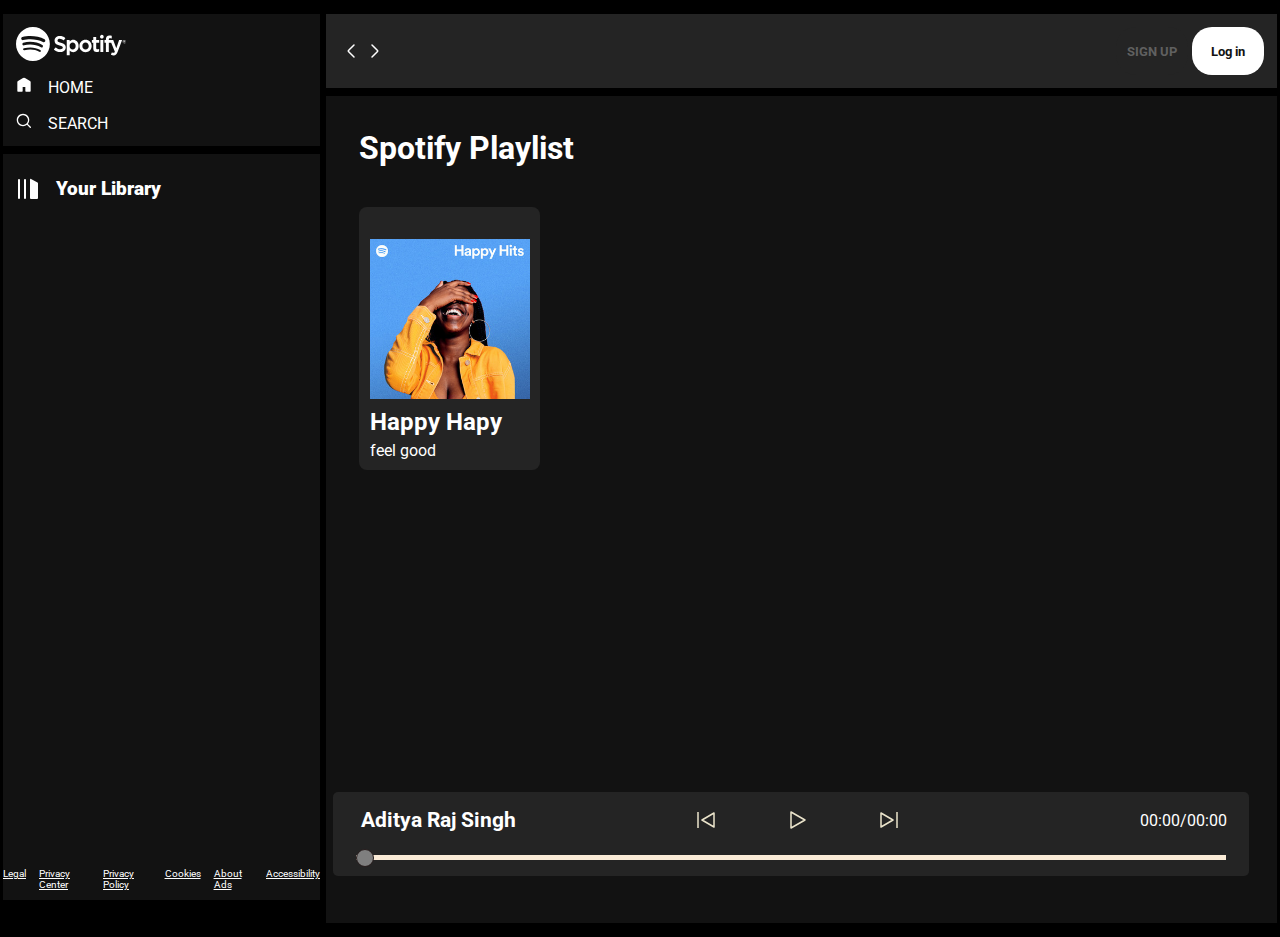
==== index.html @ c0765231 "Add files via upload" ====
<!DOCTYPE html>
<html lang="en">
<head>
    <meta charset="UTF-8">
    <meta name="viewport" content="width=device-width, initial-scale=1.0">
    <title>Document</title>
    <link rel="stylesheet" href="style.css">
    <link rel="stylesheet" href="utility.css">
</head>
<body>  
    <div class="main">
        <div class="right p1">
            <div class="home bg-grey m1" >
                <img width="110" class="invert" src="img/logo.svg" alt="">
                <ul>
                    <li><img class="invert" src="img/home.svg" alt="">HOME</li>
                    <li><img class="invert" src="img/search.svg" alt="">SEARCH</li>
                </ul>
            </div>
            <div class="library bg-grey m1">
                <div class="heading">
                    <img class="invert" src="img/playlist.svg" alt="">
                    Your Library
                </div>
                <div class="songs">
                    
                    <div class="footer">
                        <div><a href="https://www.spotify.com/jp/legal/"><span>Legal</span></a></div>
                        <div><a href="https://www.spotify.com/jp/privacy/"><span>Privacy Center</span></a></div>
                        <div><a href="https://www.spotify.com/jp/legal/privacy-policy/"><span>Privacy Policy</span></a>
                        </div>
                        <div><a href="https://www.spotify.com/jp/legal/cookies-policy/"><span>Cookies</span></a></div>
                        <div><a href="https://www.spotify.com/jp/legal/privacy-policy/#s3"><span>About Ads</span></a></div>
                        <div><a href="https://www.spotify.com/jp/accessibility/"><span>Accessibility</span></a></div>
                    </div>
                </div>
            </div>
        </div>
        <div class="left p1">
            <div class="header m1" >  
                <div class="buttonsright">
                    <p><img class="invert hamburger" src="img/hamburger.svg" alt=""></p>
                    <svg width="24" height="24" viewBox="0 0 24 24" fill="none" xmlns="http://www.w3.org/2000/svg">
                        <path
                            d="M15 6L9.70711 11.2929C9.37377 11.6262 9.20711 11.7929 9.20711 12C9.20711 12.2071 9.37377 12.3738 9.70711 12.7071L15 18"
                            stroke="#ffffff" stroke-width="1.5" stroke-linecap="round" stroke-linejoin="round" />
                    </svg>
                    <svg width="24" height="24" viewBox="0 0 24 24" fill="none" xmlns="http://www.w3.org/2000/svg">
                        <path
                            d="M9 18L14.2929 12.7071C14.6262 12.3738 14.7929 12.2071 14.7929 12C14.7929 11.7929 14.6262 11.6262 14.2929 11.2929L9 6"
                            stroke="#ffffff" stroke-width="1.5" stroke-linecap="round" stroke-linejoin="round" />
                    </svg>
                </div>
                <div class="buttonsleft">
                    <button id="signup"> SIGN UP
                        <!-- <a href="login.html">Sign up</a> -->
                    </button>
                    <button id="login">Log in</button>
                </div>
            </div>
            <div class="playlists bg-grey m1" >  
                <span style="display: block; padding: 20px;"><h1>Spotify Playlist</h1></span>
                <div class="playlistscontainer">
                    <div class="playlistcard">
                        <div class="playlistplaybtn">
                            <svg width="44" height="44" viewBox="0 0 24 24" fill="none" xmlns="http://www.w3.org/2000/svg" style=" border-radius: 50%;">
                                <circle cx="12" cy="12" r="11" fill="#4be819"/> <!-- Light green fill -->
                                <path d="M9 17V7L17 12L9 17Z" fill="black"/>
                            </svg>
                        </div>
                        <img src="img/cover.jpg" alt="">
                        <h2>Happy Hapy</h2>
                        <p>feel good </p>
                    </div>
                    
                    
                </div>
                    <div class="playbar" >
                        <div class="upperplaybar">
                            <div class="songinfoname">
                                Aditya Raj Singh
                            </div>
                            <div class="songbuttons" >
                                <img id="prevsong" src="img/prevsong.svg" alt="">
                                <img id="playsong" src="img/play.svg" alt="">
                                <img id="nextsong" src="img/nextsong.svg" alt="">
                            </div>
                            <div class="volumecontroller">
                                00:00/00:00
                            </div>
                        </div>
                        <div class="seekbar" style="display: inline-block;">
                            <p id="runningseekbar" style=""></p>
                            <div class="circle"></div>
                        </div>
                    </div>
            </div>
        </div>
    </div>
    <script src="script.js"></script>
</body>
</html>
---- style.css ----
@import url('https://fonts.googleapis.com/css2?family=Lato:wght@700&family=Roboto:ital,wght@0,100;0,300;0,400;0,500;0,700;0,900;1,100;1,300;1,400;1,500;1,700;1,900&display=swap');


*{
    margin: 0;padding: 0;
    color: white;
    font-family: 'Roboto', sans-serif;
}
body{
    background-color: black;
}
.main{
    display: flex;
}
.right{
    width: 25vw ;
}
.home li img {
    height: 1rem;
    margin-top: 1rem;
    margin-right: 1rem;
}   
.home{
    display: flex;
    flex-direction: column;
}
li{
    list-style: none;
}
.heading{
    display: flex;
    align-items: center;
    margin: 10px 0 10px 0;
    font-weight: 900;
    font-size: larger;
}
.library  img {
    height: 1.5rem;
    margin-right: 1rem;
}
.left{
    width: 75vw;
}
.songs{
    display: flex;
    flex-direction: column;
    gap: 1rem;
    margin: 20px 0 10px 0;
    max-height: 65vh;
    overflow-y: scroll;
    align-items: center;
}
.library{
    height: 80vh;
    position: relative;
}
.songname{
    font-size: larger;
    font-weight: 400;
    color: white;
}
.card span{
    color: inherit;
}
.artistname{
    color: inherit;
    font-size: smaller;
    font-weight: bold;
}
.card{
    background-color: #242424;
    color: #666666;
    display: flex;
    width: 90%;
    justify-content: space-between;
    padding: 0.5rem;
    border-radius: 6px;
    min-height: 3rem;
    align-items: center;
    border: 1px solid #464646f0;
    transition: .6s all ease;
}
.card:hover{
    background-color: #404040;
    color: #9f9f9f;
    height: 1.1em;
    width: 92%;
}
.card span{
    flex-grow: 2;
}

.footer {
    display: flex;
    font-size: 10px;
    color: grey;
    gap: 13px;
    position: absolute;
    bottom: 0;
    padding: 10px 0;
}

.left{
    width: 75vw;
}
.left .header{
    background-color: #242424;
    display: flex;
    justify-content: space-between;
    align-items: center;
}
.buttonsright{
    display: flex;
}
.buttonsright  p{
    position: absolute;
    display: none;
}

button {
    background-color: #242424;
    font-size: .8rem;
    color: rgb(96, 96, 96);
    font-weight: bold;
    border: none;
    border-radius: 20px;
    height: 3rem;
    width: 4.5rem;
}

#signup:hover{
    font-size: .95em;
    color: #c2c2c2;
    font-weight: bolder;
}
#login:hover{
    font-size: .95em;
    font-weight: bolder;
    color: #000;
}
#login{
    background-color: #fff;
    color: #121212;
}

.playlists{
    min-height: 89vh;
    position: relative;
}
.playlistcard{
    border-radius: 8px;
    width: 10rem;
    padding: 27px 10px 10px 11px;
    background-color: #242424;
    position: relative;
}
.playlistscontainer{
    max-height: 70vh;
    display: flex;
    flex-wrap: wrap;
    row-gap: 10px;
    column-gap: 3px;
    padding: 20px;
    overflow-y: scroll;
}
.playlistcard img{
    width: 100%;
}
.playlistplaybtn{
    position: absolute;
    bottom: 76px;
    right: 20px;
    border: none;
    opacity: 0;
    transition: 1s all ease-in-out;
}
.playlistcard > *{
    padding-top: 5px;
}

.upperplaybar{
    display: flex;
    width: 70vw;
    align-items: center;
    justify-content: space-between;

}
.playbar{
    overflow: hidden;
    padding: 2px 10px;
    position: fixed;
    bottom: 1.5rem;
    border-radius: 5px;
    height: 5rem;
    width: 70vw;
    left: 26vw;
    background-color: #242424;
    display: flex;
    flex-flow: column;
    align-items: center;
    justify-content: center;
    justify-content: space-evenly;
    row-gap: 8px;
}
.volumecontroller{
    margin-right: 12px;
}
.songinfoname{
    margin-left: 18px;
    font-size: 1.3rem;
    font-weight: bolder;
}
.songbuttons{
    width: 30%;
    display: flex;
    justify-content: space-around;
    position: absolute;
    left: 25.6vw;
    filter: invert(1);
}
#runningseekbar{
    background-color: antiquewhite; 
    transition: width 0.05s ease;
    height: 100%;
}
.seekbar{
    width: 68vw;
    background-color: rgb(67, 66, 63);  
    height: 5px;
    border-radius: 10px;
    position: relative;
    cursor: pointer;
}
.circle{
    height: 16px;
    width: 16px;
    border-radius: 50%;
    position: absolute;
    top: -6px;
    /* left can go up tp 68 vw  */
    left: 0vw;
    color: #261c1c;
    background-color: rgb(127, 127, 127);
    border: 1px solid;
    transition: .05s all ease;
}

@media (max-width: 1000px) {
    .right{
        display: none;
        width: 60vw;
    }
    .left{
        width: 100vw;
    }
    .playbar{
        width: 88vw;
        left:5vw;
        
    }
    .upperplaybar{
        width:100%
    }
    .songinfoname{
        margin: 0;
        font-size: 1rem;
    }
    .seekbar{
        width: 97%;
    }
    .songbuttons{
        width: 18%;
        display: flex;
        justify-content: space-between;
        position: absolute;
        left: 35.6vw;
        filter: invert(1);
    }
    .buttonsright p{
        position: relative;
        display: inline;
    }
}

@media (max-width: 650px) {
    .playbar{
        padding-bottom: 40px;
    }
    .buttonsright p{
        position: relative;
        display: inline;
    }
    .songbuttons{
        width: 65%;
        display: flex;
        justify-content: space-around;
        position: absolute;
        left: 17.6vw;
        bottom: 15px;
        filter: invert(1);
    }
    .right{
        width: 60vw;
    }
    
}
---- utility.css ----
.bg-grey{
    background-color: #121212;
}
.invert{
    filter: invert(1);
}
.p1{
    padding: 6px 3px;
}
.m1{
    padding: 13px;
    margin: .5rem 0;
}

/* Scrollbar Styles */
::-webkit-scrollbar {
    width: 13px; /* Width of the scrollbar */
}

::-webkit-scrollbar-track {
    background: #121212; /* Track color */
}

::-webkit-scrollbar-thumb {
    background-color: #242424; /* Thumb color */
    border-radius: 50px; /* Rounded corners on the thumb */
    border: 3px solid #121212; /* Border color around the thumb */
}

::-webkit-scrollbar-thumb:hover {
    background-color: #777; /* Hover color for the thumb */
}
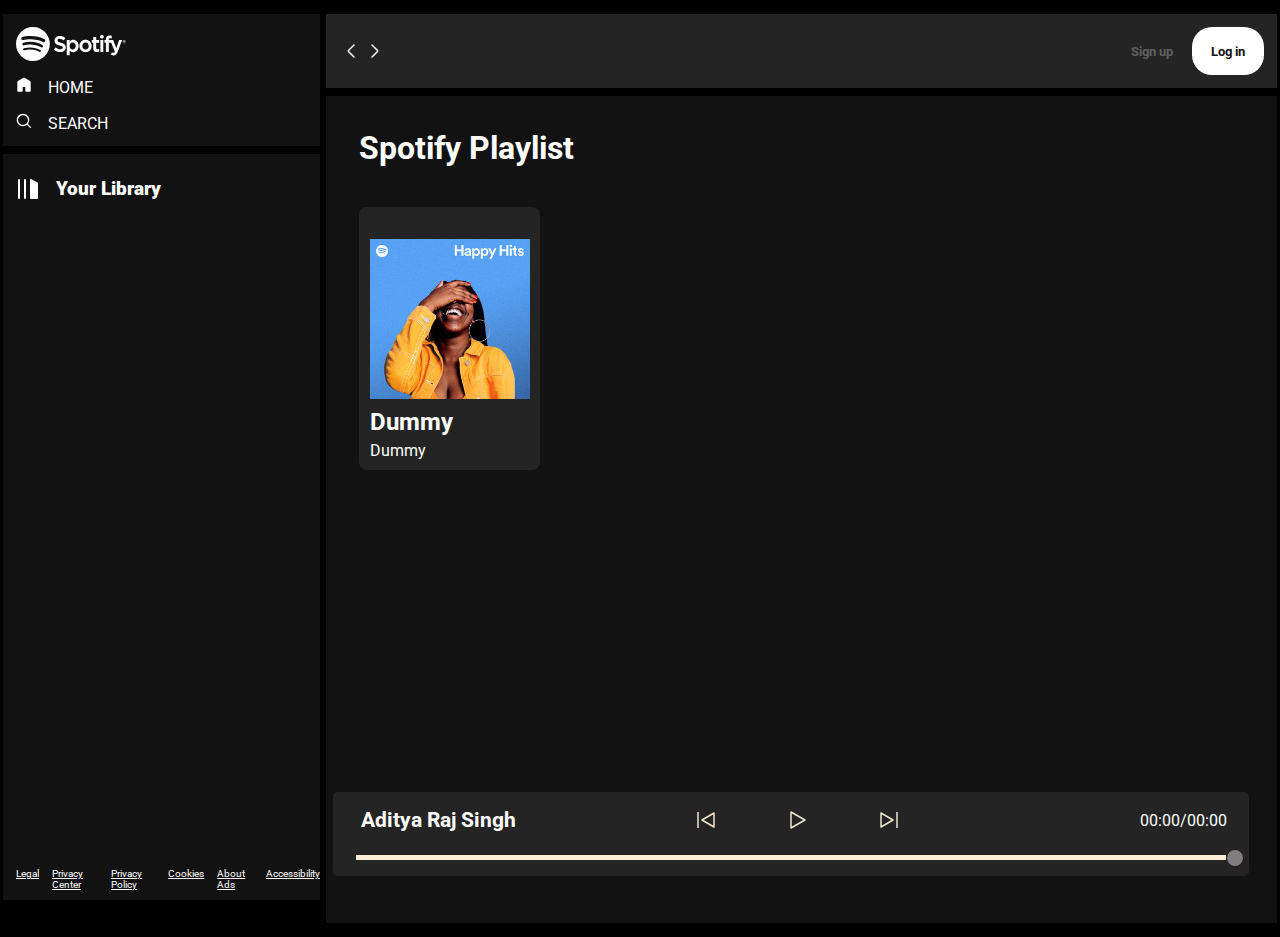
==== commit 3cfb97f2: "Add files via upload" ====
--- a/index.html
+++ b/index.html
@@ -11,6 +11,7 @@
     <div class="main">
         <div class="right p1">
             <div class="home bg-grey m1" >
+                <img class="invert closebutton" src="img/close.svg" alt="">
                 <img width="110" class="invert" src="img/logo.svg" alt="">
                 <ul>
                     <li><img class="invert" src="img/home.svg" alt="">HOME</li>
@@ -23,6 +24,7 @@
                     Your Library
                 </div>
                 <div class="songs">
+                </div>
                     
                     <div class="footer">
                         <div><a href="https://www.spotify.com/jp/legal/"><span>Legal</span></a></div>
@@ -33,7 +35,6 @@
                         <div><a href="https://www.spotify.com/jp/legal/privacy-policy/#s3"><span>About Ads</span></a></div>
                         <div><a href="https://www.spotify.com/jp/accessibility/"><span>Accessibility</span></a></div>
                     </div>
-                </div>
             </div>
         </div>
         <div class="left p1">
@@ -52,10 +53,11 @@
                     </svg>
                 </div>
                 <div class="buttonsleft">
-                    <button id="signup"> SIGN UP
-                        <!-- <a href="login.html">Sign up</a> -->
-                    </button>
-                    <button id="login">Log in</button>
+                    
+                        <a style="text-decoration: none;" href="signup.html"><button id="signup"> Sign up
+                    </button></a>
+                        <a style="text-decoration: none;" href="signup.html"><button id="login"> Log in
+                    </button></a>
                 </div>
             </div>
             <div class="playlists bg-grey m1" >  
@@ -69,8 +71,8 @@
                             </svg>
                         </div>
                         <img src="img/cover.jpg" alt="">
-                        <h2>Happy Hapy</h2>
-                        <p>feel good </p>
+                        <h2>Dummy</h2>
+                        <p>Dummy </p>
                     </div>
                     
                     
@@ -90,13 +92,13 @@
                             </div>
                         </div>
                         <div class="seekbar" style="display: inline-block;">
-                            <p id="runningseekbar" style=""></p>
+                            <p id="runningseekbar" ></p>
                             <div class="circle"></div>
                         </div>
                     </div>
             </div>
         </div>
     </div>
-    <script src="script.js"></script>
+    <script src="scripts.js"></script>
 </body>
 </html>--- a/style.css
+++ b/style.css
@@ -23,6 +23,13 @@
 .home{
     display: flex;
     flex-direction: column;
+    position: relative;
+}
+.closebutton{
+    height: 3rem;
+    position: absolute;
+    right: 16px;
+    display: none;
 }
 li{
     list-style: none;
@@ -153,11 +160,12 @@
     padding: 27px 10px 10px 11px;
     background-color: #242424;
     position: relative;
+    transition: 1s all ease;
 }
 .playlistscontainer{
     max-height: 70vh;
     display: flex;
-    flex-wrap: wrap;
+    flex-flow: wrap;
     row-gap: 10px;
     column-gap: 3px;
     padding: 20px;
@@ -168,11 +176,18 @@
 }
 .playlistplaybtn{
     position: absolute;
-    bottom: 76px;
+    bottom: 36px;
     right: 20px;
     border: none;
     opacity: 0;
-    transition: 1s all ease-in-out;
+    transition: 1s all ease;
+}
+.playlistcard:hover .playlistplaybtn{
+    bottom: 76px;
+    opacity: 1;
+}
+.playlistcard:hover{
+    background-color:  #404040;
 }
 .playlistcard > *{
     padding-top: 5px;
@@ -237,8 +252,7 @@
     border-radius: 50%;
     position: absolute;
     top: -6px;
-    /* left can go up tp 68 vw  */
-    left: 0vw;
+    left: 100%;
     color: #261c1c;
     background-color: rgb(127, 127, 127);
     border: 1px solid;
@@ -247,8 +261,13 @@
 
 @media (max-width: 1000px) {
     .right{
+        background-color: black;
         display: none;
         width: 60vw;
+        z-index: 1;
+    }
+    .closebutton{
+        display: block;
     }
     .left{
         width: 100vw;
@@ -283,6 +302,13 @@
 }
 
 @media (max-width: 650px) {
+    .playlistscontainer{
+        flex-flow: column ;
+        align-items: center;
+    }
+    .playlistcard{
+        width:70vw
+    }
     .playbar{
         padding-bottom: 40px;
     }
@@ -300,7 +326,8 @@
         filter: invert(1);
     }
     .right{
-        width: 60vw;
+        width: 90vw;
+        z-index: 1;
     }
     
 }
